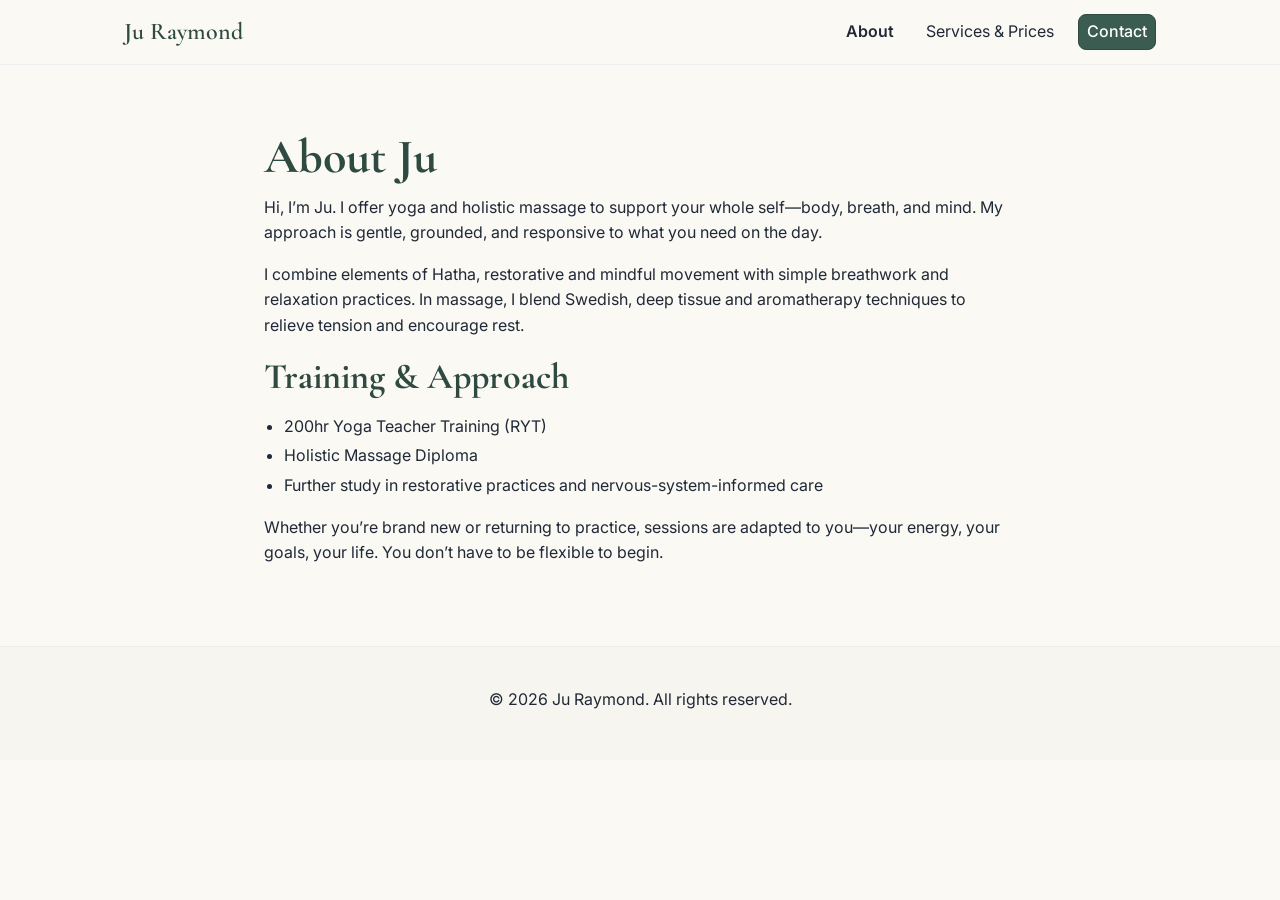
==== about.html @ d00bcb24 "Remove footer navigation and add vertical padding to CTA section" ====
<!doctype html>
<html lang="en">
<head>
  <meta charset="utf-8" />
  <meta name="viewport" content="width=device-width, initial-scale=1" />
  <title>About Ju | Ju Raymond</title>
  <meta name="description" content="Meet Ju Raymond – yoga teacher and holistic massage therapist offering calm, person-centred care." />
  <link rel="preconnect" href="https://fonts.googleapis.com">
  <link rel="preconnect" href="https://fonts.gstatic.com" crossorigin>
  <link href="https://fonts.googleapis.com/css2?family=Cormorant+Garamond:wght@400;500;600&family=Inter:wght@300;400;500;600&display=swap" rel="stylesheet">
  <link rel="stylesheet" href="assets/css/styles.css" />
</head>
<body>
  <header class="site-header">
    <div class="container header-inner">
      <a class="brand" href="index.html">Ju Raymond</a>
      <nav class="nav">
        <a class="active" href="about.html">About</a>
        <a href="services.html">Services & Prices</a>
        <a href="contact.html" class="btn btn-primary">Contact</a>
      </nav>
    </div>
  </header>

  <main>
    <section class="container section narrow">
      <h1>About Ju</h1>
      <p>Hi, I’m Ju. I offer yoga and holistic massage to support your whole self—body, breath, and mind. My approach is gentle, grounded, and responsive to what you need on the day.</p>
      <p>I combine elements of Hatha, restorative and mindful movement with simple breathwork and relaxation practices. In massage, I blend Swedish, deep tissue and aromatherapy techniques to relieve tension and encourage rest.</p>
      <h2>Training & Approach</h2>
      <ul class="list">
        <li>200hr Yoga Teacher Training (RYT)</li>
        <li>Holistic Massage Diploma</li>
        <li>Further study in restorative practices and nervous-system-informed care</li>
      </ul>
      <p>Whether you’re brand new or returning to practice, sessions are adapted to you—your energy, your goals, your life. You don’t have to be flexible to begin.</p>
    </section>
  </main>

  <footer class="site-footer">
    <div class="container footer-inner">
      <p>© <span id="year"></span> Ju Raymond. All rights reserved.</p>
    </div>
  </footer>
  <script src="assets/js/main.js"></script>
</body>
</html>
---- assets/css/styles.css ----
:root{
  --bg:#fbf9f4;
  --paper:#ffffff;
  --ink:#1f2937;
  --muted:#6b7280;
  --primary:#3b5c50;
  --primary-600:#2f4a41;
  --accent:#c2a78b;
  --ring: rgba(59,92,80,.3);
}
*{box-sizing:border-box}
html,body{margin:0;padding:0}
body{
  font-family: Inter, system-ui, -apple-system, Segoe UI, Roboto, Helvetica, Arial, "Apple Color Emoji","Segoe UI Emoji";
  color:var(--ink);
  background:var(--bg);
  line-height:1.6;
  /* Respect iOS safe areas */
  padding-left: env(safe-area-inset-left);
  padding-right: env(safe-area-inset-right);
}
h1,h2,h3{font-family:"Cormorant Garamond", serif; color:var(--primary-600); line-height:1.2}
h1{font-size:clamp(2rem,4vw,3rem); margin:0 0 .5rem}
h2{font-size:clamp(1.5rem,3vw,2.25rem); margin:0 0 .5rem}
h3{font-size:1.25rem; margin:.25rem 0 .25rem}
p{margin:.5rem 0 1rem}

.container{max-width:1080px;margin:0 auto;padding:0 1.5rem}
.section{padding-top:4rem;padding-bottom:4rem}
.narrow{max-width:800px}
.center{text-align:center}
.hidden{display:none}

/* Header */
.site-header{position:sticky;top:0;background:rgba(251,249,244,.9);backdrop-filter:saturate(180%) blur(8px);border-bottom:1px solid #eee;z-index:10}
.header-inner{display:flex;align-items:center;justify-content:space-between;height:64px}
.brand{color:var(--primary-600);font-family:"Cormorant Garamond",serif;font-weight:600;text-decoration:none;font-size:1.5rem}
.nav{display:flex;gap:1rem;align-items:center}
.nav a{color:var(--ink);text-decoration:none;padding:.25rem .5rem;border-radius:8px}
.nav a:hover{background:#efede7}
.nav .active{font-weight:600}
/* Ensure primary button in header has proper contrast */
.nav a.btn-primary{color:#fff}
.nav a.btn-primary:hover{color:#fff}

/* Hero */
.hero{position:relative;min-height:60vh;display:flex;align-items:center;background-size:cover;background-position:center}
.hero .overlay{position:absolute;inset:0;background:linear-gradient(to top, rgba(59,92,80,.25), rgba(0,0,0,.15))}
.hero-content{position:relative;color:#fff;max-width:720px;padding:6rem 0}
.hero h1{color:#fff}
.hero p{color:#f3f4f6;font-size:1.1rem;max-width:56ch}
.actions{display:flex;gap:.75rem;margin-top:1rem}

/* Cards */
.cards{display:grid;grid-template-columns:repeat(3,1fr);gap:1rem;margin-top:2rem}
.card{background:var(--paper);border:1px solid #eee;border-radius:12px;padding:1.25rem}
.link{color:var(--primary-600);text-decoration:none;font-weight:500}

/* CTA */
.cta{background:var(--primary);color:#e5ebe8;padding-top:3rem;padding-bottom:3rem}
.cta-inner{display:flex;align-items:center;justify-content:space-between;gap:1rem}
.cta h2{color:#fff;margin:0}

/* Footer */
.site-footer{border-top:1px solid #eee;background:#f7f5ef}
.footer-inner{display:flex;align-items:center;justify-content:center;gap:1rem;padding:2rem 0}

/* Buttons */
.btn{display:inline-flex;align-items:center;justify-content:center;padding:.6rem 1rem;border-radius:999px;border:1px solid #dcd7ce;background:#fff;color:var(--ink);text-decoration:none;font-weight:500}
.btn:hover{background:#f3f0e9}
.btn-primary{background:var(--primary);color:#fff;border-color:var(--primary-600)}
.btn-primary:hover{background:var(--primary-600)}
.btn-light{background:#fff;color:var(--primary);border-color:#fff}

/* Lists, tables */
.list{padding-left:1.25rem}
.list li{margin:.25rem 0}
.price-table{display:grid;gap:.5rem;margin:1rem 0 2rem}
.price-row{display:flex;justify-content:space-between;align-items:center;background:var(--paper);border:1px solid #eee;border-radius:10px;padding:.75rem 1rem}
.price{font-weight:600;color:var(--primary-600)}
.note{display:flex;align-items:center;justify-content:space-between;gap:1rem;background:#f2eee6;border:1px solid #e7e1d7;border-radius:12px;padding:1rem}

/* Forms */
.form{display:grid;gap:1rem;margin-top:1rem}
.grid{display:grid;gap:1rem;grid-template-columns:repeat(2,1fr)}
.field{display:grid;gap:.35rem}
.field span{font-size:.9rem;color:var(--muted)}
input,select,textarea{padding:.7rem .8rem;border-radius:10px;border:1px solid #ddd;background:#fff;color:var(--ink);font:inherit;outline:none;width:100%}
input:focus,select:focus,textarea:focus{border-color:var(--primary);box-shadow:0 0 0 4px var(--ring)}

/* Intro */
.intro{max-width:72ch}

/* Responsive */
@media (max-width: 900px){
  .cards{grid-template-columns:1fr 1fr}
  .cta-inner{flex-direction:column;align-items:flex-start}
}
@media (max-width: 640px){
  /* Increase side padding on small screens for comfortable margins */
  .container{padding:0 1.5rem}
  .grid{grid-template-columns:1fr}
  .cards{grid-template-columns:1fr}
  /* Center the top header bar layout on mobile */
  .header-inner{height:auto;gap:.75rem;padding:.75rem 0;flex-wrap:wrap;flex-direction:column;justify-content:center;align-items:center}
  .nav{justify-content:center;flex-wrap:wrap}
  .brand{text-align:center}
  /* Add horizontal padding inside hero on mobile to avoid edge-to-edge text */
  .hero-content{padding:3.5rem 1.5rem}
  /* Slightly reduce section vertical spacing for mobile rhythm */
  .section{padding-top:3rem;padding-bottom:3rem}
  /* Stack note box vertically on mobile */
  .note{flex-direction:column;align-items:flex-start}
}
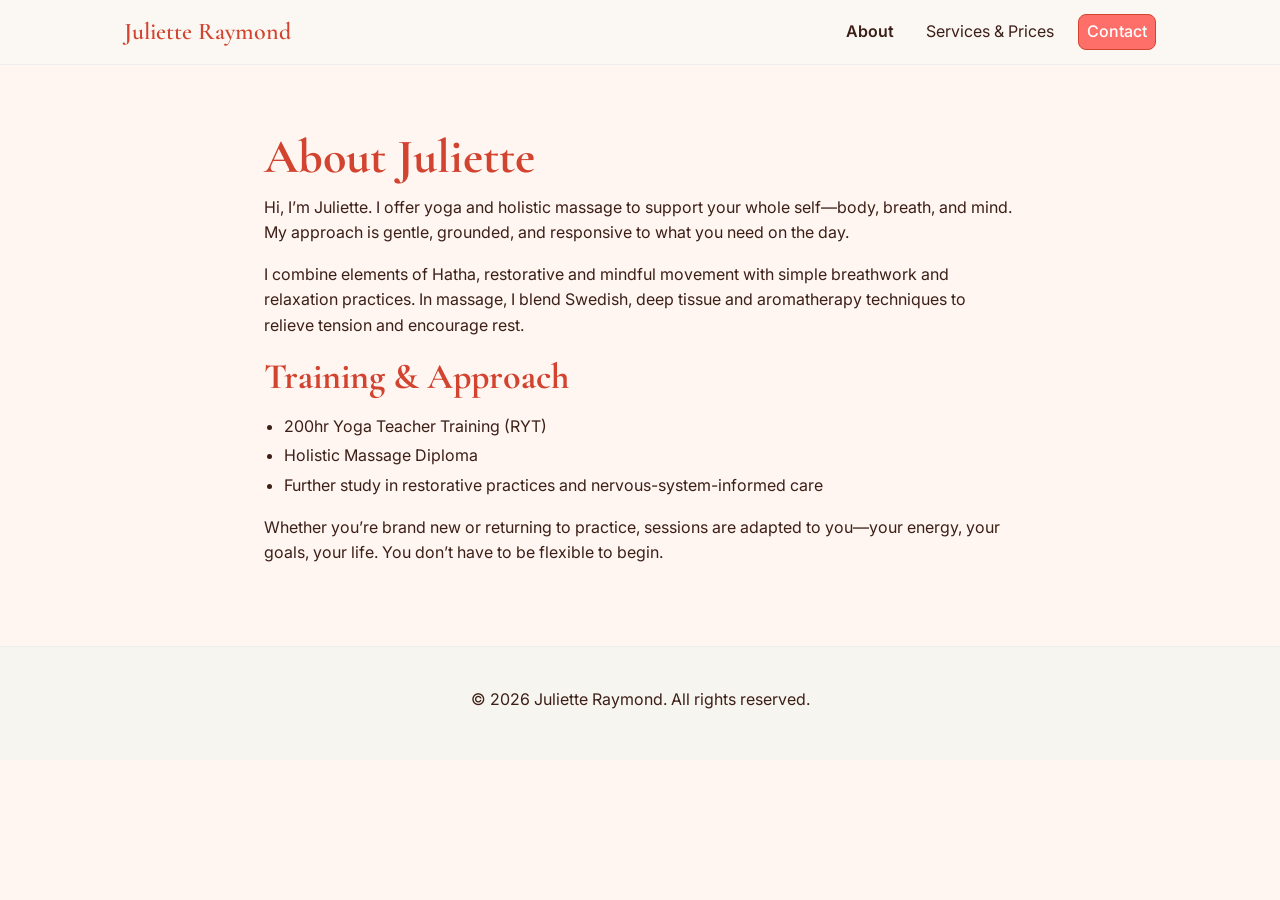
==== commit d488856c: "Update branding to Juliette Raymond and adjust site palette to match Yoga High Bus styling" ====
--- a/about.html
+++ b/about.html
@@ -3,8 +3,8 @@
 <head>
   <meta charset="utf-8" />
   <meta name="viewport" content="width=device-width, initial-scale=1" />
-  <title>About Ju | Ju Raymond</title>
-  <meta name="description" content="Meet Ju Raymond – yoga teacher and holistic massage therapist offering calm, person-centred care." />
+  <title>About Juliette | Juliette Raymond</title>
+  <meta name="description" content="Meet Juliette Raymond – yoga teacher and holistic massage therapist offering calm, person-centred care." />
   <link rel="preconnect" href="https://fonts.googleapis.com">
   <link rel="preconnect" href="https://fonts.gstatic.com" crossorigin>
   <link href="https://fonts.googleapis.com/css2?family=Cormorant+Garamond:wght@400;500;600&family=Inter:wght@300;400;500;600&display=swap" rel="stylesheet">
@@ -13,7 +13,7 @@
 <body>
   <header class="site-header">
     <div class="container header-inner">
-      <a class="brand" href="index.html">Ju Raymond</a>
+      <a class="brand" href="index.html">Juliette Raymond</a>
       <nav class="nav">
         <a class="active" href="about.html">About</a>
         <a href="services.html">Services & Prices</a>
@@ -24,8 +24,8 @@
 
   <main>
     <section class="container section narrow">
-      <h1>About Ju</h1>
-      <p>Hi, I’m Ju. I offer yoga and holistic massage to support your whole self—body, breath, and mind. My approach is gentle, grounded, and responsive to what you need on the day.</p>
+      <h1>About Juliette</h1>
+      <p>Hi, I’m Juliette. I offer yoga and holistic massage to support your whole self—body, breath, and mind. My approach is gentle, grounded, and responsive to what you need on the day.</p>
       <p>I combine elements of Hatha, restorative and mindful movement with simple breathwork and relaxation practices. In massage, I blend Swedish, deep tissue and aromatherapy techniques to relieve tension and encourage rest.</p>
       <h2>Training & Approach</h2>
       <ul class="list">
@@ -39,7 +39,7 @@
 
   <footer class="site-footer">
     <div class="container footer-inner">
-      <p>© <span id="year"></span> Ju Raymond. All rights reserved.</p>
+      <p>© <span id="year"></span> Juliette Raymond. All rights reserved.</p>
     </div>
   </footer>
   <script src="assets/js/main.js"></script>
--- a/assets/css/styles.css
+++ b/assets/css/styles.css
@@ -1,12 +1,12 @@
 :root{
-  --bg:#fbf9f4;
+  --bg:#fff6f2;
   --paper:#ffffff;
-  --ink:#1f2937;
-  --muted:#6b7280;
-  --primary:#3b5c50;
-  --primary-600:#2f4a41;
-  --accent:#c2a78b;
-  --ring: rgba(59,92,80,.3);
+  --ink:#3c1f17;
+  --muted:#a55c4b;
+  --primary:#ff6f6a;
+  --primary-600:#d24430;
+  --accent:#ffb37e;
+  --ring: rgba(255,111,106,.2);
 }
 *{box-sizing:border-box}
 html,body{margin:0;padding:0}
@@ -45,10 +45,10 @@
 
 /* Hero */
 .hero{position:relative;min-height:60vh;display:flex;align-items:center;background-size:cover;background-position:center}
-.hero .overlay{position:absolute;inset:0;background:linear-gradient(to top, rgba(59,92,80,.25), rgba(0,0,0,.15))}
+.hero .overlay{position:absolute;inset:0;background:linear-gradient(to top, rgba(255,111,106,.28), rgba(0,0,0,.14))}
 .hero-content{position:relative;color:#fff;max-width:720px;padding:6rem 0}
 .hero h1{color:#fff}
-.hero p{color:#f3f4f6;font-size:1.1rem;max-width:56ch}
+.hero p{color:#f8eee7;font-size:1.1rem;max-width:56ch}
 .actions{display:flex;gap:.75rem;margin-top:1rem}
 
 /* Cards */
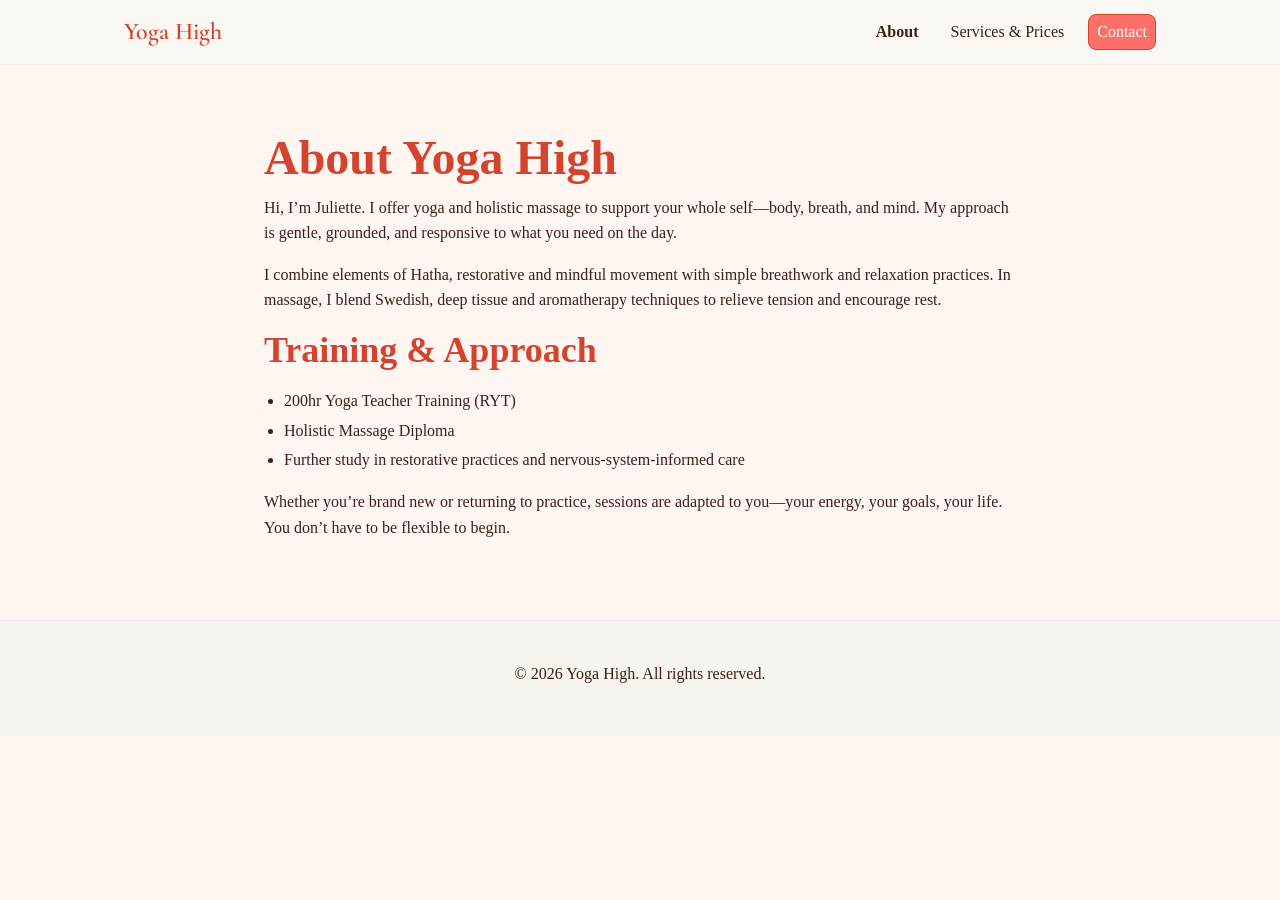
==== commit 7a66d9d4: "Rebrand site to Yoga High" ====
--- a/about.html
+++ b/about.html
@@ -3,8 +3,8 @@
 <head>
   <meta charset="utf-8" />
   <meta name="viewport" content="width=device-width, initial-scale=1" />
-  <title>About Juliette | Juliette Raymond</title>
-  <meta name="description" content="Meet Juliette Raymond – yoga teacher and holistic massage therapist offering calm, person-centred care." />
+  <title>About Yoga High | Yoga High</title>
+  <meta name="description" content="Meet Yoga High – a calm, person-centred yoga and holistic massage service by Juliette Raymond." />
   <link rel="preconnect" href="https://fonts.googleapis.com">
   <link rel="preconnect" href="https://fonts.gstatic.com" crossorigin>
   <link href="https://fonts.googleapis.com/css2?family=Cormorant+Garamond:wght@400;500;600&family=Inter:wght@300;400;500;600&display=swap" rel="stylesheet">
@@ -13,7 +13,7 @@
 <body>
   <header class="site-header">
     <div class="container header-inner">
-      <a class="brand" href="index.html">Juliette Raymond</a>
+      <a class="brand" href="index.html">Yoga High</a>
       <nav class="nav">
         <a class="active" href="about.html">About</a>
         <a href="services.html">Services & Prices</a>
@@ -24,7 +24,7 @@
 
   <main>
     <section class="container section narrow">
-      <h1>About Juliette</h1>
+      <h1>About Yoga High</h1>
       <p>Hi, I’m Juliette. I offer yoga and holistic massage to support your whole self—body, breath, and mind. My approach is gentle, grounded, and responsive to what you need on the day.</p>
       <p>I combine elements of Hatha, restorative and mindful movement with simple breathwork and relaxation practices. In massage, I blend Swedish, deep tissue and aromatherapy techniques to relieve tension and encourage rest.</p>
       <h2>Training & Approach</h2>
@@ -39,7 +39,7 @@
 
   <footer class="site-footer">
     <div class="container footer-inner">
-      <p>© <span id="year"></span> Juliette Raymond. All rights reserved.</p>
+      <p>© <span id="year"></span> Yoga High. All rights reserved.</p>
     </div>
   </footer>
   <script src="assets/js/main.js"></script>
--- a/assets/css/styles.css
+++ b/assets/css/styles.css
@@ -11,7 +11,7 @@
 *{box-sizing:border-box}
 html,body{margin:0;padding:0}
 body{
-  font-family: Inter, system-ui, -apple-system, Segoe UI, Roboto, Helvetica, Arial, "Apple Color Emoji","Segoe UI Emoji";
+  font-family: "American Typewriter", Georgia, serif;
   color:var(--ink);
   background:var(--bg);
   line-height:1.6;
@@ -19,7 +19,7 @@
   padding-left: env(safe-area-inset-left);
   padding-right: env(safe-area-inset-right);
 }
-h1,h2,h3{font-family:"Cormorant Garamond", serif; color:var(--primary-600); line-height:1.2}
+h1,h2,h3{font-family:"American Typewriter", Georgia, serif; color:var(--primary-600); line-height:1.2}
 h1{font-size:clamp(2rem,4vw,3rem); margin:0 0 .5rem}
 h2{font-size:clamp(1.5rem,3vw,2.25rem); margin:0 0 .5rem}
 h3{font-size:1.25rem; margin:.25rem 0 .25rem}
@@ -44,12 +44,12 @@
 .nav a.btn-primary:hover{color:#fff}
 
 /* Hero */
-.hero{position:relative;min-height:60vh;display:flex;align-items:center;background-size:cover;background-position:center}
-.hero .overlay{position:absolute;inset:0;background:linear-gradient(to top, rgba(255,111,106,.28), rgba(0,0,0,.14))}
-.hero-content{position:relative;color:#fff;max-width:720px;padding:6rem 0}
-.hero h1{color:#fff}
-.hero p{color:#f8eee7;font-size:1.1rem;max-width:56ch}
-.actions{display:flex;gap:.75rem;margin-top:1rem}
+.hero{position:relative;min-height:60vh;display:flex;align-items:center;justify-content:center;background:linear-gradient(180deg, rgba(255,246,242,1), rgba(255,233,225,1));text-align:center;overflow:hidden}
+.hero-content{position:relative;color:var(--ink);max-width:720px;padding:6rem 0}
+.hero-logo-image{display:block;margin:0 auto 1.5rem;max-width:100%;width:min(420px,100%);height:auto}
+.hero h1{color:var(--primary-600)}
+.hero p{color:var(--muted);font-size:1.1rem;max-width:56ch;margin:0 auto}
+.actions{display:flex;gap:.75rem;margin-top:1.5rem;justify-content:center}
 
 /* Cards */
 .cards{display:grid;grid-template-columns:repeat(3,1fr);gap:1rem;margin-top:2rem}
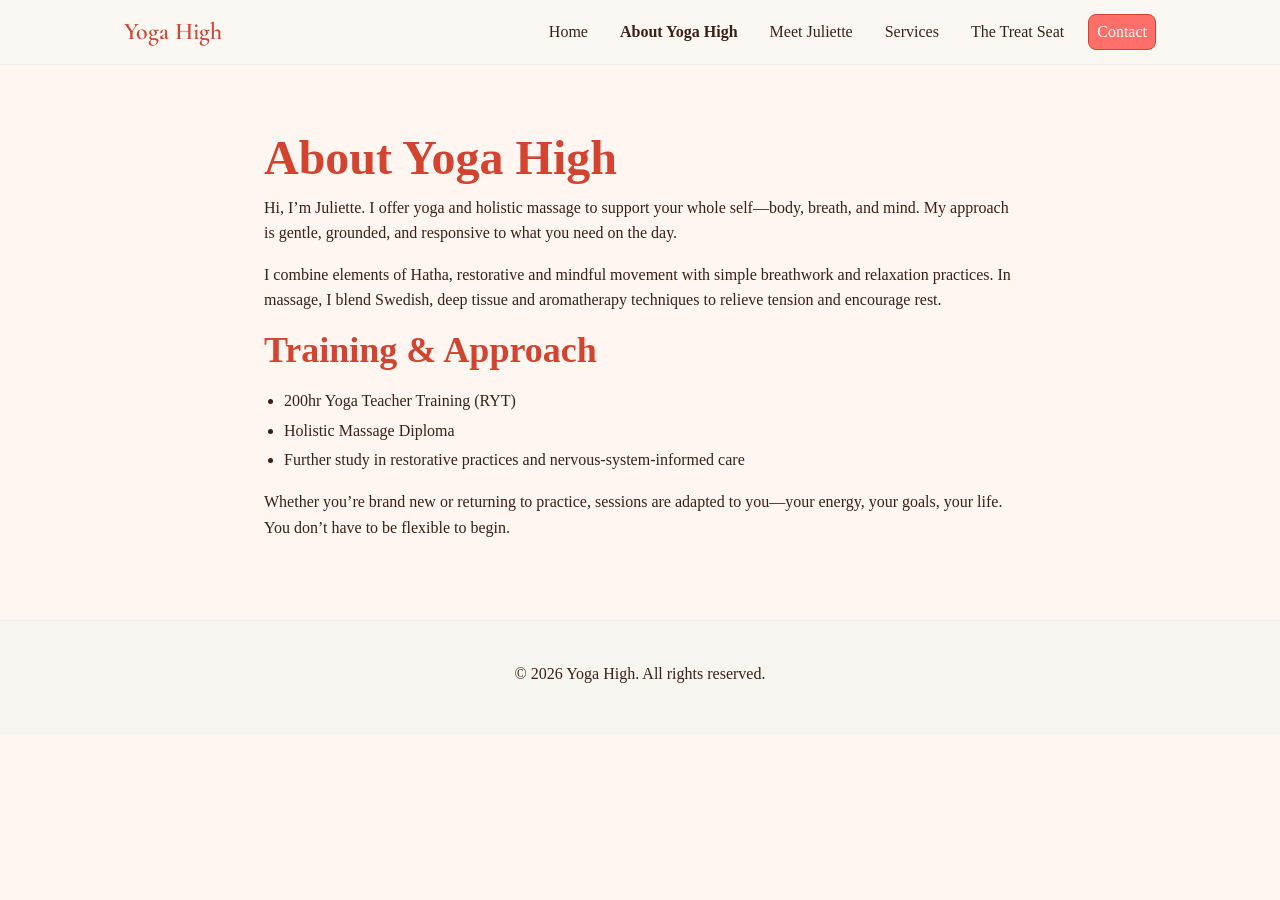
==== commit acb487c2: "Update navigation structure and add Meet Juliette and The Treat Seat pages" ====
--- a/about.html
+++ b/about.html
@@ -15,8 +15,11 @@
     <div class="container header-inner">
       <a class="brand" href="index.html">Yoga High</a>
       <nav class="nav">
-        <a class="active" href="about.html">About</a>
-        <a href="services.html">Services & Prices</a>
+        <a href="index.html">Home</a>
+        <a class="active" href="about.html">About Yoga High</a>
+        <a href="meet-juliette.html">Meet Juliette</a>
+        <a href="services.html">Services</a>
+        <a href="treat-seat.html">The Treat Seat</a>
         <a href="contact.html" class="btn btn-primary">Contact</a>
       </nav>
     </div>
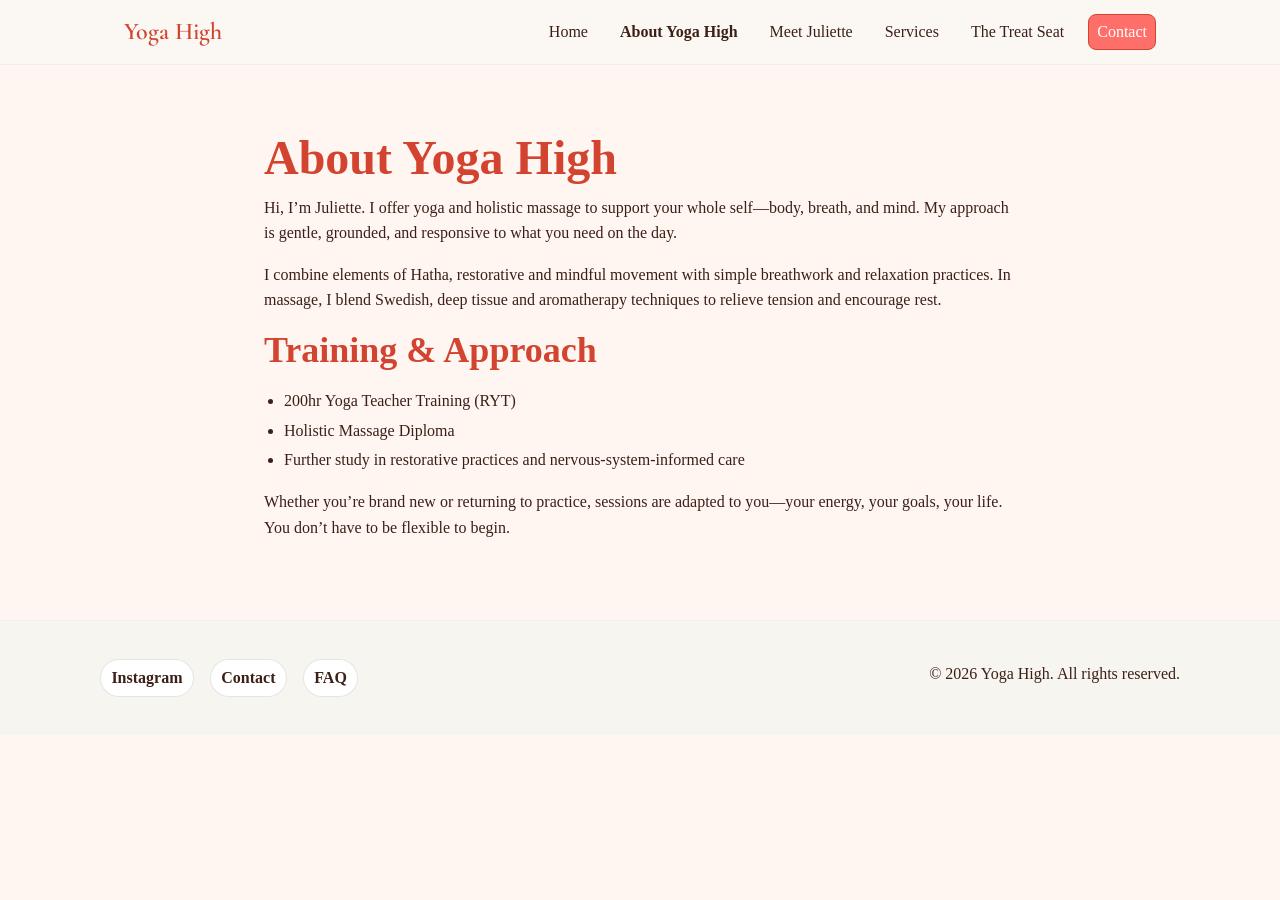
==== commit d1e72027: "Add site footer with Instagram, Contact, FAQ links and create FAQ page" ====
--- a/about.html
+++ b/about.html
@@ -22,6 +22,11 @@
         <a href="treat-seat.html">The Treat Seat</a>
         <a href="contact.html" class="btn btn-primary">Contact</a>
       </nav>
+      <button class="menu-toggle" aria-expanded="false" aria-label="Open menu">
+        <span></span>
+        <span></span>
+        <span></span>
+      </button>
     </div>
   </header>
 
@@ -42,6 +47,11 @@
 
   <footer class="site-footer">
     <div class="container footer-inner">
+      <div class="footer-links">
+        <a href="https://instagram.com/yogahigh" target="_blank" rel="noopener noreferrer">Instagram</a>
+        <a href="contact.html">Contact</a>
+        <a href="faq.html">FAQ</a>
+      </div>
       <p>© <span id="year"></span> Yoga High. All rights reserved.</p>
     </div>
   </footer>
--- a/assets/css/styles.css
+++ b/assets/css/styles.css
@@ -35,13 +35,19 @@
 .site-header{position:sticky;top:0;background:rgba(251,249,244,.9);backdrop-filter:saturate(180%) blur(8px);border-bottom:1px solid #eee;z-index:10}
 .header-inner{display:flex;align-items:center;justify-content:space-between;height:64px}
 .brand{color:var(--primary-600);font-family:"Cormorant Garamond",serif;font-weight:600;text-decoration:none;font-size:1.5rem}
-.nav{display:flex;gap:1rem;align-items:center}
+.nav{display:flex;gap:1rem;align-items:center;position:relative;margin-left:auto}
 .nav a{color:var(--ink);text-decoration:none;padding:.25rem .5rem;border-radius:8px}
 .nav a:hover{background:#efede7}
 .nav .active{font-weight:600}
 /* Ensure primary button in header has proper contrast */
 .nav a.btn-primary{color:#fff}
 .nav a.btn-primary:hover{color:#fff}
+.menu-toggle{display:none;align-items:center;justify-content:center;width:42px;height:42px;border:1px solid rgba(31,41,55,.12);border-radius:12px;background:#fff;color:var(--ink);cursor:pointer}
+.menu-toggle span{display:block;width:18px;height:2px;background:var(--ink);border-radius:1px;transition:transform .2s ease, opacity .2s ease}
+.menu-toggle span + span{margin-top:5px}
+.menu-toggle.open span:first-child{transform:translateY(7px) rotate(45deg)}
+.menu-toggle.open span:nth-child(2){opacity:0}
+.menu-toggle.open span:last-child{transform:translateY(-7px) rotate(-45deg)}
 
 /* Hero */
 .hero{position:relative;min-height:60vh;display:flex;align-items:center;justify-content:center;background:linear-gradient(180deg, rgba(255,246,242,1), rgba(255,233,225,1));text-align:center;overflow:hidden}
@@ -56,6 +62,12 @@
 .card{background:var(--paper);border:1px solid #eee;border-radius:12px;padding:1.25rem}
 .link{color:var(--primary-600);text-decoration:none;font-weight:500}
 
+.highlight{background:#fff5f1}
+.highlight-card{background:#fff;border:1px solid #f5d0c6;border-radius:20px;padding:2rem;box-shadow:0 24px 50px rgba(255,111,106,.12)}
+.highlight-card h2{margin-top:0;margin-bottom:1rem;color:var(--primary-600)}
+.highlight-card p{margin:.75rem 0;color:#5b2e24;line-height:1.7}
+.event-times{margin-top:1rem;display:grid;gap:.35rem;color:#5b2e24;font-weight:500}
+
 /* CTA */
 .cta{background:var(--primary);color:#e5ebe8;padding-top:3rem;padding-bottom:3rem}
 .cta-inner{display:flex;align-items:center;justify-content:space-between;gap:1rem}
@@ -63,7 +75,10 @@
 
 /* Footer */
 .site-footer{border-top:1px solid #eee;background:#f7f5ef}
-.footer-inner{display:flex;align-items:center;justify-content:center;gap:1rem;padding:2rem 0}
+.footer-inner{display:flex;align-items:center;justify-content:space-between;gap:1rem;padding:2rem 0;flex-wrap:wrap}
+.footer-links{display:flex;flex-wrap:wrap;gap:1rem;align-items:center}
+.footer-links a{color:var(--ink);text-decoration:none;font-weight:600;padding:.35rem .65rem;border-radius:999px;border:1px solid rgba(31,41,55,.12);background:#fff}
+.footer-links a:hover{background:#f9f4f1}
 
 /* Buttons */
 .btn{display:inline-flex;align-items:center;justify-content:center;padding:.6rem 1rem;border-radius:999px;border:1px solid #dcd7ce;background:#fff;color:var(--ink);text-decoration:none;font-weight:500}
@@ -111,4 +126,10 @@
   .section{padding-top:3rem;padding-bottom:3rem}
   /* Stack note box vertically on mobile */
   .note{flex-direction:column;align-items:flex-start}
+  .menu-toggle{display:inline-flex}
+  .header-inner{position:relative}
+  .nav{position:absolute;top:100%;right:0;left:0;flex-direction:column;gap:0;background:var(--bg);padding:1rem;transform:translateY(-110%);opacity:0;visibility:hidden;transition:transform .25s ease,opacity .25s ease;pointer-events:none;box-shadow:0 12px 40px rgba(31,41,55,.08)}
+  .nav.open{transform:translateY(0);opacity:1;visibility:visible;pointer-events:auto}
+  .nav a{display:block;padding:1rem;border-radius:0}
+  .nav a.btn-primary{width:100%;text-align:center}
 }
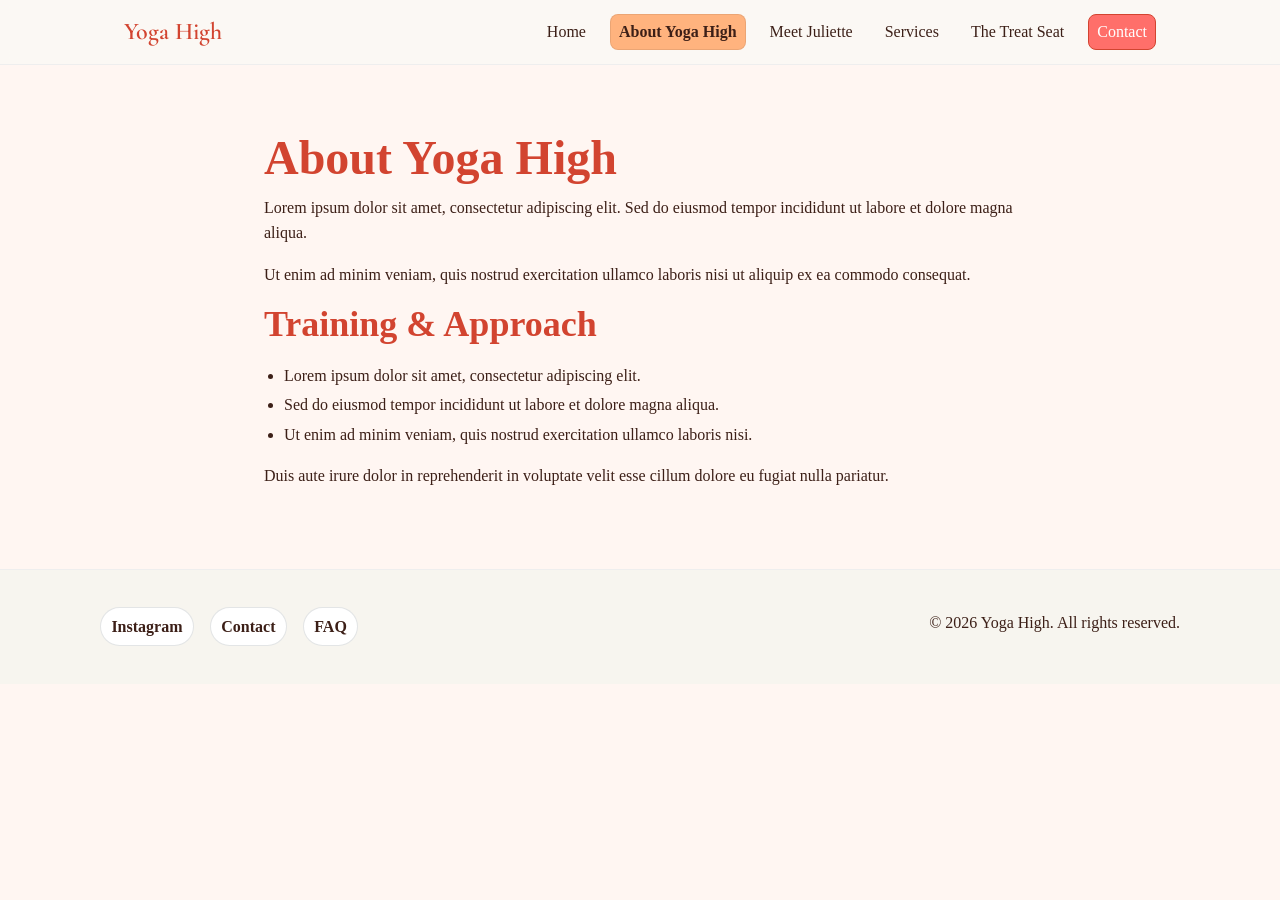
==== commit 8476cf93: "Replace About and Treat Seat content with Lorem Ipsum" ====
--- a/about.html
+++ b/about.html
@@ -33,15 +33,15 @@
   <main>
     <section class="container section narrow">
       <h1>About Yoga High</h1>
-      <p>Hi, I’m Juliette. I offer yoga and holistic massage to support your whole self—body, breath, and mind. My approach is gentle, grounded, and responsive to what you need on the day.</p>
-      <p>I combine elements of Hatha, restorative and mindful movement with simple breathwork and relaxation practices. In massage, I blend Swedish, deep tissue and aromatherapy techniques to relieve tension and encourage rest.</p>
+      <p>Lorem ipsum dolor sit amet, consectetur adipiscing elit. Sed do eiusmod tempor incididunt ut labore et dolore magna aliqua.</p>
+      <p>Ut enim ad minim veniam, quis nostrud exercitation ullamco laboris nisi ut aliquip ex ea commodo consequat.</p>
       <h2>Training & Approach</h2>
       <ul class="list">
-        <li>200hr Yoga Teacher Training (RYT)</li>
-        <li>Holistic Massage Diploma</li>
-        <li>Further study in restorative practices and nervous-system-informed care</li>
+        <li>Lorem ipsum dolor sit amet, consectetur adipiscing elit.</li>
+        <li>Sed do eiusmod tempor incididunt ut labore et dolore magna aliqua.</li>
+        <li>Ut enim ad minim veniam, quis nostrud exercitation ullamco laboris nisi.</li>
       </ul>
-      <p>Whether you’re brand new or returning to practice, sessions are adapted to you—your energy, your goals, your life. You don’t have to be flexible to begin.</p>
+      <p>Duis aute irure dolor in reprehenderit in voluptate velit esse cillum dolore eu fugiat nulla pariatur.</p>
     </section>
   </main>
 
--- a/assets/css/styles.css
+++ b/assets/css/styles.css
@@ -38,7 +38,8 @@
 .nav{display:flex;gap:1rem;align-items:center;position:relative;margin-left:auto}
 .nav a{color:var(--ink);text-decoration:none;padding:.25rem .5rem;border-radius:8px}
 .nav a:hover{background:#efede7}
-.nav .active{font-weight:600}
+.nav .active{font-weight:600;background:var(--accent);color:var(--ink);border:1px solid rgba(0,0,0,.08)}
+.nav a.active:hover{background:#ffc69e}
 /* Ensure primary button in header has proper contrast */
 .nav a.btn-primary{color:#fff}
 .nav a.btn-primary:hover{color:#fff}
@@ -50,12 +51,22 @@
 .menu-toggle.open span:last-child{transform:translateY(-7px) rotate(-45deg)}
 
 /* Hero */
-.hero{position:relative;min-height:60vh;display:flex;align-items:center;justify-content:center;background:linear-gradient(180deg, rgba(255,246,242,1), rgba(255,233,225,1));text-align:center;overflow:hidden}
+.hero{position:relative;min-height:60vh;display:flex;align-items:center;justify-content:center;background:#fff;text-align:center;overflow:hidden}
 .hero-content{position:relative;color:var(--ink);max-width:720px;padding:6rem 0}
-.hero-logo-image{display:block;margin:0 auto 1.5rem;max-width:100%;width:min(420px,100%);height:auto}
+.hero-logo-holder{display:inline-flex;align-items:center;justify-content:center;padding:1.5rem;border:none;border-radius:24px;background:rgba(255,255,255,.95);margin:0 auto 1.75rem;max-width:min(420px,100%)}
+.hero-logo-image{display:block;max-width:280px;width:100%;height:auto}
 .hero h1{color:var(--primary-600)}
 .hero p{color:var(--muted);font-size:1.1rem;max-width:56ch;margin:0 auto}
 .actions{display:flex;gap:.75rem;margin-top:1.5rem;justify-content:center}
+
+.profile-heading{font-size:clamp(3rem,6vw,4rem);margin-bottom:1.5rem}
+.profile-intro{display:grid;grid-template-columns:1fr 1fr;gap:2rem;align-items:start}
+.profile-placeholder{min-height:320px;border:2px dashed rgba(31,41,55,.25);border-radius:24px;display:flex;align-items:center;justify-content:center;color:var(--muted);font-size:1rem;background:#fff7f3}
+.profile-intro p{margin:0 0 1rem;line-height:1.8;color:#4f2f27}
+
+@media (max-width: 740px){
+  .profile-intro{grid-template-columns:1fr}
+}
 
 /* Cards */
 .cards{display:grid;grid-template-columns:repeat(3,1fr);gap:1rem;margin-top:2rem}
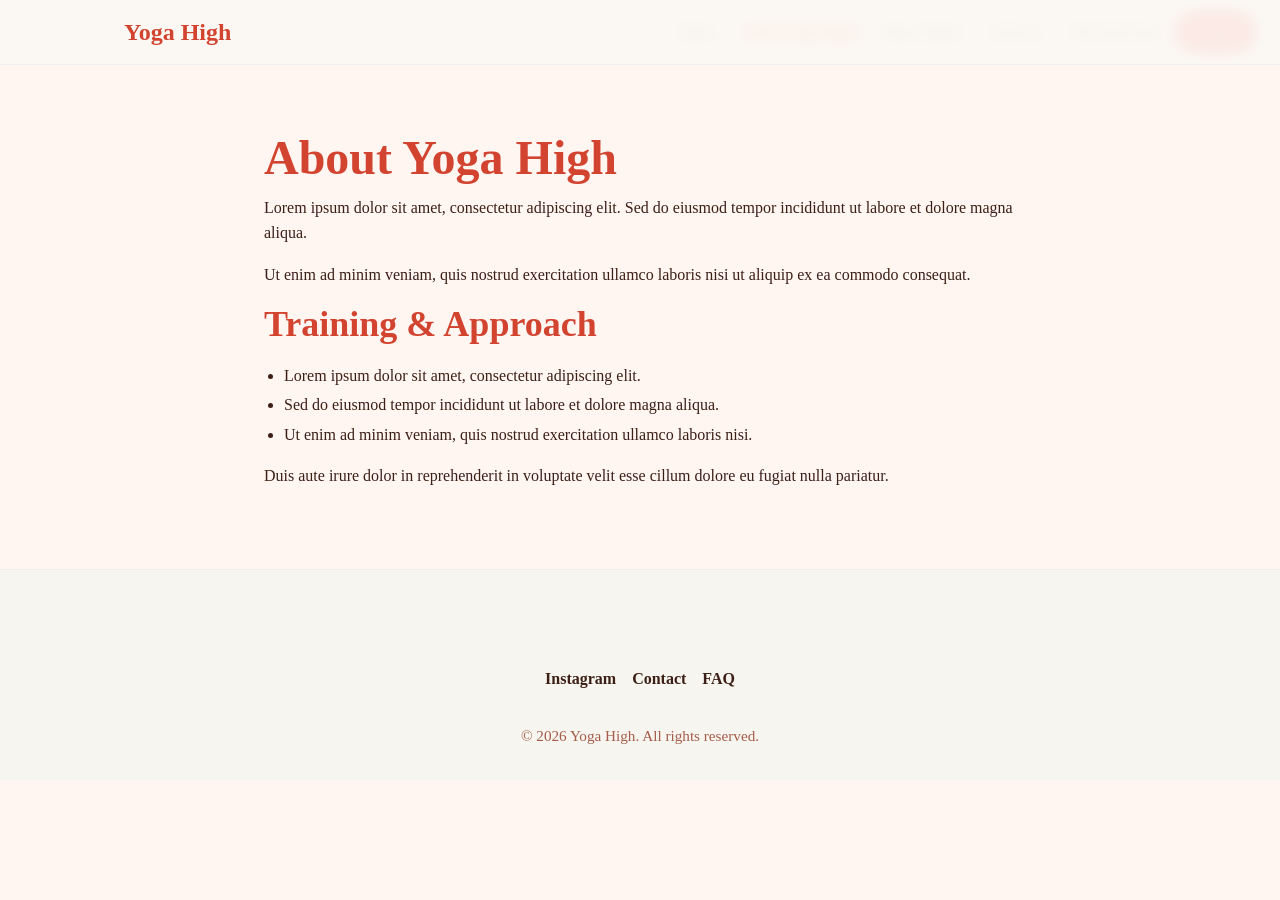
==== commit 783f545b: "Fix: move nav outside header to escape backdrop-filter containing block, full-screen mobile menu now" ====
--- a/about.html
+++ b/about.html
@@ -14,14 +14,6 @@
   <header class="site-header">
     <div class="container header-inner">
       <a class="brand" href="index.html">Yoga High</a>
-      <nav class="nav">
-        <a href="index.html">Home</a>
-        <a class="active" href="about.html">About Yoga High</a>
-        <a href="meet-juliette.html">Meet Juliette</a>
-        <a href="services.html">Services</a>
-        <a href="treat-seat.html">The Treat Seat</a>
-        <a href="contact.html" class="btn btn-primary">Contact</a>
-      </nav>
       <button class="menu-toggle" aria-expanded="false" aria-label="Open menu">
         <span></span>
         <span></span>
@@ -29,6 +21,14 @@
       </button>
     </div>
   </header>
+  <nav class="nav">
+    <a href="index.html">Home</a>
+    <a class="active" href="about.html">About Yoga High</a>
+    <a href="meet-juliette.html">Meet Juliette</a>
+    <a href="services.html">Services</a>
+    <a href="treat-seat.html">The Treat Seat</a>
+    <a href="contact.html" class="btn btn-primary">Contact</a>
+  </nav>
 
   <main>
     <section class="container section narrow">
--- a/assets/css/styles.css
+++ b/assets/css/styles.css
@@ -32,23 +32,25 @@
 .hidden{display:none}
 
 /* Header */
-.site-header{position:sticky;top:0;background:rgba(251,249,244,.9);backdrop-filter:saturate(180%) blur(8px);border-bottom:1px solid #eee;z-index:10}
-.header-inner{display:flex;align-items:center;justify-content:space-between;height:64px}
-.brand{color:var(--primary-600);font-family:"Cormorant Garamond",serif;font-weight:600;text-decoration:none;font-size:1.5rem}
-.nav{display:flex;gap:1rem;align-items:center;position:relative;margin-left:auto}
-.nav a{color:var(--ink);text-decoration:none;padding:.25rem .5rem;border-radius:8px}
-.nav a:hover{background:#efede7}
-.nav .active{font-weight:600;background:var(--accent);color:var(--ink);border:1px solid rgba(0,0,0,.08)}
-.nav a.active:hover{background:#ffc69e}
+.site-header{position:sticky;top:0;background:rgba(251,249,244,.9);backdrop-filter:saturate(180%) blur(8px);border-bottom:1px solid #eee;z-index:100}
+.header-inner{display:flex;align-items:center;justify-content:space-between;height:64px;position:relative}
+.brand{color:var(--primary-600);font-family:"American Typewriter",Georgia,serif;font-weight:600;text-decoration:none;font-size:1.5rem}
+.nav{display:flex;gap:0;flex-direction:column;align-items:center;justify-content:center;position:fixed;top:0;right:0;left:0;bottom:0;width:100vw;height:100vh;background:var(--accent);padding:2rem 1.5rem;transform:translateX(100%);visibility:hidden;transition:transform .35s cubic-bezier(.4,0,.2,1);pointer-events:none;z-index:50;overflow-y:auto}
+.nav.open{transform:translateX(0);visibility:visible;pointer-events:auto}
+.nav a{color:#fff;text-decoration:none;padding:1.25rem 1rem;border-radius:0;width:100%;display:block;font-size:1.4rem;text-align:center}
+.nav a:hover{background:rgba(255,255,255,.14)}
+.nav .active{font-weight:600;background:rgba(255,255,255,.18);color:#fff;border:none}
+.nav a.active:hover{background:rgba(255,255,255,.25)}
 /* Ensure primary button in header has proper contrast */
 .nav a.btn-primary{color:#fff}
 .nav a.btn-primary:hover{color:#fff}
-.menu-toggle{display:none;align-items:center;justify-content:center;width:42px;height:42px;border:1px solid rgba(31,41,55,.12);border-radius:12px;background:#fff;color:var(--ink);cursor:pointer}
+.menu-toggle{display:inline-flex;flex-direction:column;align-items:center;justify-content:center;gap:4px;width:42px;height:42px;border:1px solid rgba(31,41,55,.12);border-radius:12px;background:#fff;color:var(--ink);cursor:pointer;position:relative;z-index:60}
 .menu-toggle span{display:block;width:18px;height:2px;background:var(--ink);border-radius:1px;transition:transform .2s ease, opacity .2s ease}
-.menu-toggle span + span{margin-top:5px}
-.menu-toggle.open span:first-child{transform:translateY(7px) rotate(45deg)}
+.menu-toggle.open{background:transparent;border-color:rgba(255,255,255,.3)}
+.menu-toggle.open span{background:#fff}
+.menu-toggle.open span:first-child{transform:translateY(6px) rotate(45deg)}
 .menu-toggle.open span:nth-child(2){opacity:0}
-.menu-toggle.open span:last-child{transform:translateY(-7px) rotate(-45deg)}
+.menu-toggle.open span:last-child{transform:translateY(-6px) rotate(-45deg)}
 
 /* Hero */
 .hero{position:relative;min-height:60vh;display:flex;align-items:center;justify-content:center;background:#fff;text-align:center;overflow:hidden}
@@ -86,10 +88,11 @@
 
 /* Footer */
 .site-footer{border-top:1px solid #eee;background:#f7f5ef}
-.footer-inner{display:flex;align-items:center;justify-content:space-between;gap:1rem;padding:2rem 0;flex-wrap:wrap}
-.footer-links{display:flex;flex-wrap:wrap;gap:1rem;align-items:center}
-.footer-links a{color:var(--ink);text-decoration:none;font-weight:600;padding:.35rem .65rem;border-radius:999px;border:1px solid rgba(31,41,55,.12);background:#fff}
-.footer-links a:hover{background:#f9f4f1}
+.footer-inner{display:flex;align-items:center;justify-content:center;gap:1rem;padding:6rem 0 2rem;flex-wrap:wrap;text-align:center}
+.footer-links{display:flex;flex-wrap:wrap;gap:1rem;align-items:center;justify-content:center}
+.footer-links a{color:var(--ink);text-decoration:none;font-weight:600;padding:0;border:none;background:transparent}
+.footer-links a:hover{text-decoration:underline}
+.site-footer p{font-size:.95rem;color:var(--muted);margin:1rem 0 0;width:100%;}
 
 /* Buttons */
 .btn{display:inline-flex;align-items:center;justify-content:center;padding:.6rem 1rem;border-radius:999px;border:1px solid #dcd7ce;background:#fff;color:var(--ink);text-decoration:none;font-weight:500}
@@ -117,6 +120,17 @@
 /* Intro */
 .intro{max-width:72ch}
 
+/* Desktop nav */
+@media (min-width: 769px){
+  .nav{position:fixed;top:0;right:0;left:auto;bottom:auto;width:auto;height:64px;flex-direction:row;align-items:center;justify-content:flex-end;background:transparent;padding:0 1.5rem;transform:none;visibility:visible;pointer-events:auto;gap:.25rem;overflow:visible;z-index:11}
+  .nav a{color:var(--ink);padding:.5rem .75rem;font-size:.95rem;width:auto;text-align:left;border-radius:8px}
+  .nav a:hover{background:rgba(31,41,55,.06);color:var(--ink)}
+  .nav .active{font-weight:600;background:rgba(255,111,106,.08);color:var(--primary-600);border:none}
+  .nav a.btn-primary{background:var(--primary);color:#fff;border-radius:999px;padding:.5rem 1rem;margin-top:0}
+  .nav a.btn-primary:hover{background:var(--primary-600);color:#fff}
+  .menu-toggle{display:none}
+}
+
 /* Responsive */
 @media (max-width: 900px){
   .cards{grid-template-columns:1fr 1fr}
@@ -127,10 +141,6 @@
   .container{padding:0 1.5rem}
   .grid{grid-template-columns:1fr}
   .cards{grid-template-columns:1fr}
-  /* Center the top header bar layout on mobile */
-  .header-inner{height:auto;gap:.75rem;padding:.75rem 0;flex-wrap:wrap;flex-direction:column;justify-content:center;align-items:center}
-  .nav{justify-content:center;flex-wrap:wrap}
-  .brand{text-align:center}
   /* Add horizontal padding inside hero on mobile to avoid edge-to-edge text */
   .hero-content{padding:3.5rem 1.5rem}
   /* Slightly reduce section vertical spacing for mobile rhythm */
@@ -139,8 +149,5 @@
   .note{flex-direction:column;align-items:flex-start}
   .menu-toggle{display:inline-flex}
   .header-inner{position:relative}
-  .nav{position:absolute;top:100%;right:0;left:0;flex-direction:column;gap:0;background:var(--bg);padding:1rem;transform:translateY(-110%);opacity:0;visibility:hidden;transition:transform .25s ease,opacity .25s ease;pointer-events:none;box-shadow:0 12px 40px rgba(31,41,55,.08)}
-  .nav.open{transform:translateY(0);opacity:1;visibility:visible;pointer-events:auto}
-  .nav a{display:block;padding:1rem;border-radius:0}
-  .nav a.btn-primary{width:100%;text-align:center}
+  .nav a.btn-primary{width:auto;text-align:center;margin-top:1rem}
 }
